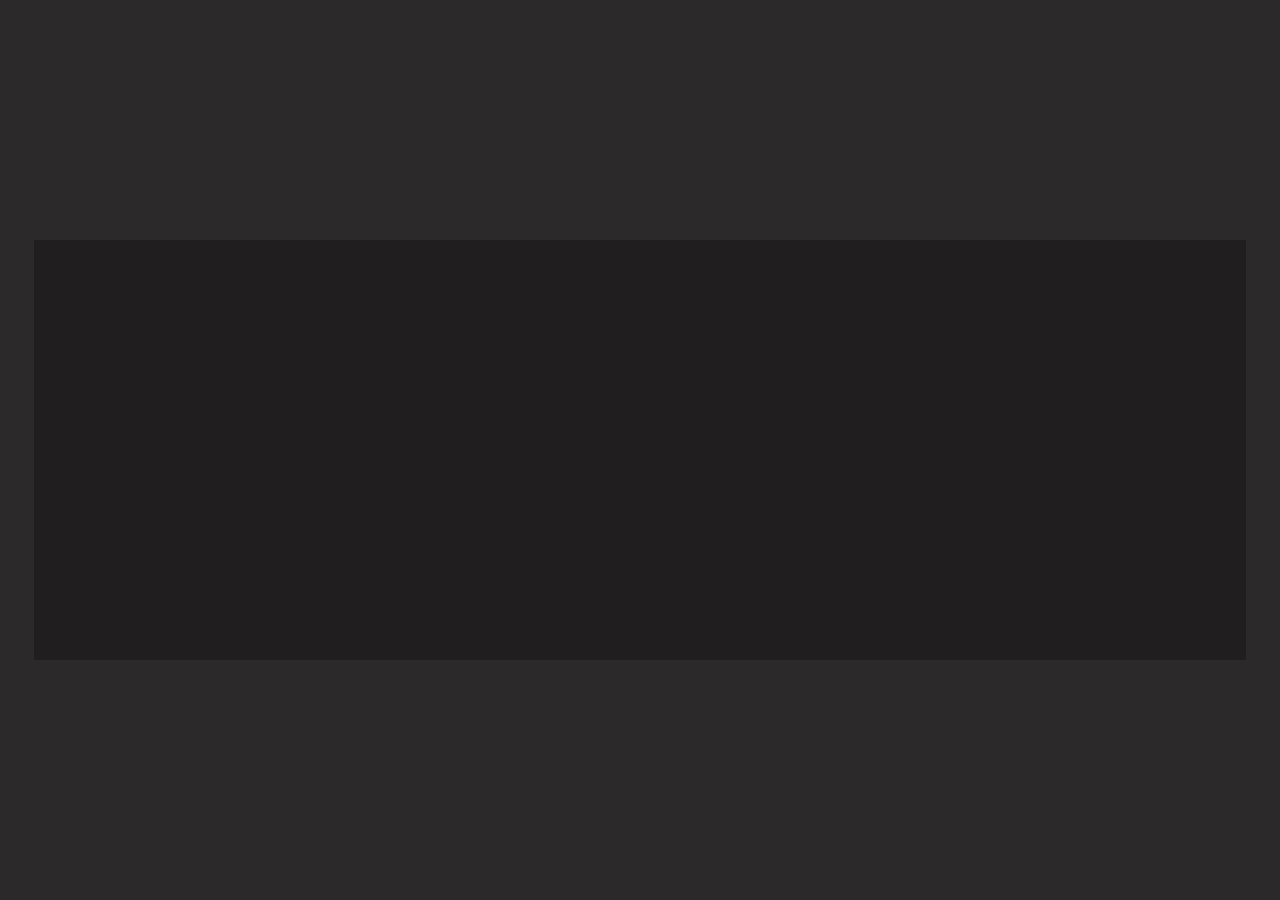
==== index.html @ 6dd3e730 "add project" ====
<!DOCTYPE html>
<html>
    <head>
        <meta charset='utf-8'>
        <title>Desafio Pseudo Elemento</title>
        <meta name='viewport' content='width=device-width, initial-scale=1'>
        <link rel='stylesheet' href='index.css'>
        <script src='main.js'></script>
    </head>
    <body>
        <div class="container">
            <article id="article1">
                <span
            </article>
            <article id="article1">

            </article>
        </div>        
    </body>
</html>
---- index.css ----
* {
    padding: 0;
    margin: 0;
}

body {
    display: flex;
    height: 100vh;
    justify-content: center;
    align-items: center;
    background-color: rgb(43, 41, 41);
}

small{
    color: gray;
}

p{
    display: flex;
    flex-direction: row;
    justify-content: start;
    align-items: center;
    margin-bottom: 10px;
}
span{
    margin-right: 7px;
}

.container{
    display: flex;
    justify-content: space-between;
    padding: 30px;
    align-items: center;
    background-color: rgb(32, 30, 30) ;
    width: 90%;
    height: 360px;
    column-gap: 0px;
    gap: 0px;
}

.article {
    display: flex;
    justify-content: start;
    background-color: rgb(76, 76, 77);
    padding: 16px;
    width: 40%;
    color: whitesmoke;
    border: 2px;
    border-radius: 5px;
    font-family: Arial, Helvetica, sans-serif;
    border-style: solid;
    border-color: rgb(160, 159, 159);
    position: relative;
    z-index: 1;     
}


#article2 {
    flex-direction: column;
    border-top-left-radius: 0px;
    height: 50px;
}

.element2{
    display: flex;
    justify-content: start;
    align-items: center;
    flex-direction: column;
    column-gap: 10px;
}


.element2::before{
    content: "Matrix: Prepare release";
    display: flex;
    align-items: center;
    position: absolute;
    top:-32px; 
    background-color: rgb(76, 76, 77);
    padding-left: 16px;
    height: 30px;
    width: 75%;       
    left: -2px;  
    border-top: 2px;
    border-top-color: rgb(160, 159, 159); 
    border-top-style: solid;
    border-top-left-radius: 5px;
    border-top-right-radius: 5px;
    border-left: 2px;
    border-left-color: rgb(160, 159, 159); 
    border-left-style: solid;
    border-right: 2px;
    border-right-color: rgb(160, 159, 159); 
    border-right-style: solid;    
    border-bottom: 0px;
}

.conexao{
    background-color: rgb(76, 76, 77);
    height: 5px;
    width: 16%;
    position: relative;
    align-items: center;

    .circulo-esquerdo {
        display: flex;
        align-items: center;
        justify-content: center;
        background-color: rgb(76, 76, 77);
        height: 30px;
        width: 30px;
        position: absolute;
        border-radius: 50%;
        top: -15px;
        left: -18px;
        border-style: solid;
        border-color: rgb(160, 159, 159);  
    }

    .circulo-direito {
        display: flex;
        align-items: center;
        justify-content: center;
        background-color: rgb(76, 76, 77);
        height: 30px;
        width: 30px;
        position: absolute;
        border-radius: 50%;
        top: -15px;
        right: -18px;
        border-style: solid;
        border-color: rgb(160, 159, 159);       
    }    

    .circulo-pequeno {
        background-color:  rgb(160, 159, 159); 
        height: 10px;
        width: 10px;
        border-radius: 50%;
        top: -15px;
        right: -18px;
        border-style: solid;
        border-color:rgb(76, 76, 77);
        border-width: 11px;
        z-index: 10;   
    }     
}


.task-ok{
    display: flex;
    align-items: center;
    justify-content: center;
    background-color: green;
    height: 30px;
    width: 30px;
    border-radius: 50%;
}
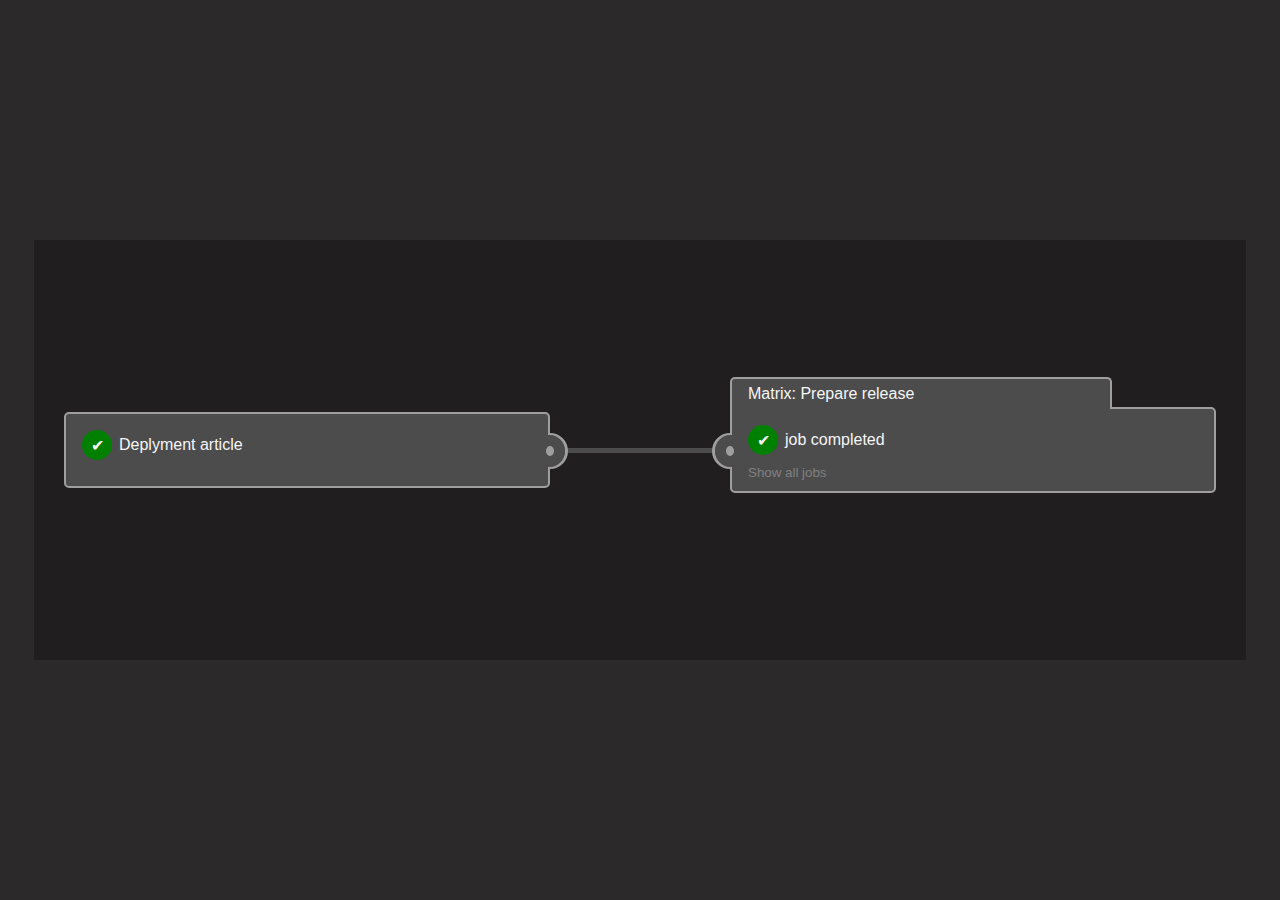
==== commit 5c512646: "fix file name" ====
--- a/index.html
+++ b/index.html
@@ -4,17 +4,34 @@
         <meta charset='utf-8'>
         <title>Desafio Pseudo Elemento</title>
         <meta name='viewport' content='width=device-width, initial-scale=1'>
-        <link rel='stylesheet' href='index.css'>
+        <link rel='stylesheet' href='style.css'>
         <script src='main.js'></script>
     </head>
     <body>
         <div class="container">
-            <article id="article1">
-                <span
+
+            <article class="article"  id="article1">
+                <div class="element1">
+                    <p> <span class="task-ok">&#10004;</span>Deplyment article </p>
+                </div>
             </article>
-            <article id="article1">
 
+            <div class="conexao">
+                <div class="circulo-esquerdo">
+                    <div class="circulo-pequeno"></div>  
+                </div>
+                <div class="circulo-direito">
+                    <div class="circulo-pequeno"></div>                    
+                </div>
+            </div>
+
+            <article class="article" id="article2">
+                <div class="element2"></div>                    
+                    <p><span class="task-ok">&#10004;</span>job completed</p>
+                    <small>Show all jobs</small>
+                </div>
             </article>
+
         </div>        
     </body>
 </html>--- a/style.css
+++ b/style.css
@@ -0,0 +1,158 @@
+* {
+    padding: 0;
+    margin: 0;
+}
+
+body {
+    display: flex;
+    height: 100vh;
+    justify-content: center;
+    align-items: center;
+    background-color: rgb(43, 41, 41);
+}
+
+small{
+    color: gray;
+}
+
+p{
+    display: flex;
+    flex-direction: row;
+    justify-content: start;
+    align-items: center;
+    margin-bottom: 10px;
+}
+span{
+    margin-right: 7px;
+}
+
+.container{
+    display: flex;
+    justify-content: space-between;
+    padding: 30px;
+    align-items: center;
+    background-color: rgb(32, 30, 30) ;
+    width: 90%;
+    height: 360px;
+    column-gap: 0px;
+    gap: 0px;
+}
+
+.article {
+    display: flex;
+    justify-content: start;
+    background-color: rgb(76, 76, 77);
+    padding: 16px;
+    width: 40%;
+    color: whitesmoke;
+    border: 2px;
+    border-radius: 5px;
+    font-family: Arial, Helvetica, sans-serif;
+    border-style: solid;
+    border-color: rgb(160, 159, 159);
+    position: relative;
+    z-index: 1;     
+}
+
+
+#article2 {
+    flex-direction: column;
+    border-top-left-radius: 0px;
+    height: 50px;
+}
+
+.element2{
+    display: flex;
+    justify-content: start;
+    align-items: center;
+    flex-direction: column;
+    column-gap: 10px;
+}
+
+
+.element2::before{
+    content: "Matrix: Prepare release";
+    display: flex;
+    align-items: center;
+    position: absolute;
+    top:-32px; 
+    background-color: rgb(76, 76, 77);
+    padding-left: 16px;
+    height: 30px;
+    width: 75%;       
+    left: -2px;  
+    border-top: 2px;
+    border-top-color: rgb(160, 159, 159); 
+    border-top-style: solid;
+    border-top-left-radius: 5px;
+    border-top-right-radius: 5px;
+    border-left: 2px;
+    border-left-color: rgb(160, 159, 159); 
+    border-left-style: solid;
+    border-right: 2px;
+    border-right-color: rgb(160, 159, 159); 
+    border-right-style: solid;    
+    border-bottom: 0px;
+}
+
+.conexao{
+    background-color: rgb(76, 76, 77);
+    height: 5px;
+    width: 16%;
+    position: relative;
+    align-items: center;
+
+    .circulo-esquerdo {
+        display: flex;
+        align-items: center;
+        justify-content: center;
+        background-color: rgb(76, 76, 77);
+        height: 30px;
+        width: 30px;
+        position: absolute;
+        border-radius: 50%;
+        top: -15px;
+        left: -18px;
+        border-style: solid;
+        border-color: rgb(160, 159, 159);  
+    }
+
+    .circulo-direito {
+        display: flex;
+        align-items: center;
+        justify-content: center;
+        background-color: rgb(76, 76, 77);
+        height: 30px;
+        width: 30px;
+        position: absolute;
+        border-radius: 50%;
+        top: -15px;
+        right: -18px;
+        border-style: solid;
+        border-color: rgb(160, 159, 159);       
+    }    
+
+    .circulo-pequeno {
+        background-color:  rgb(160, 159, 159); 
+        height: 10px;
+        width: 10px;
+        border-radius: 50%;
+        top: -15px;
+        right: -18px;
+        border-style: solid;
+        border-color:rgb(76, 76, 77);
+        border-width: 11px;
+        z-index: 10;   
+    }     
+}
+
+
+.task-ok{
+    display: flex;
+    align-items: center;
+    justify-content: center;
+    background-color: green;
+    height: 30px;
+    width: 30px;
+    border-radius: 50%;
+}